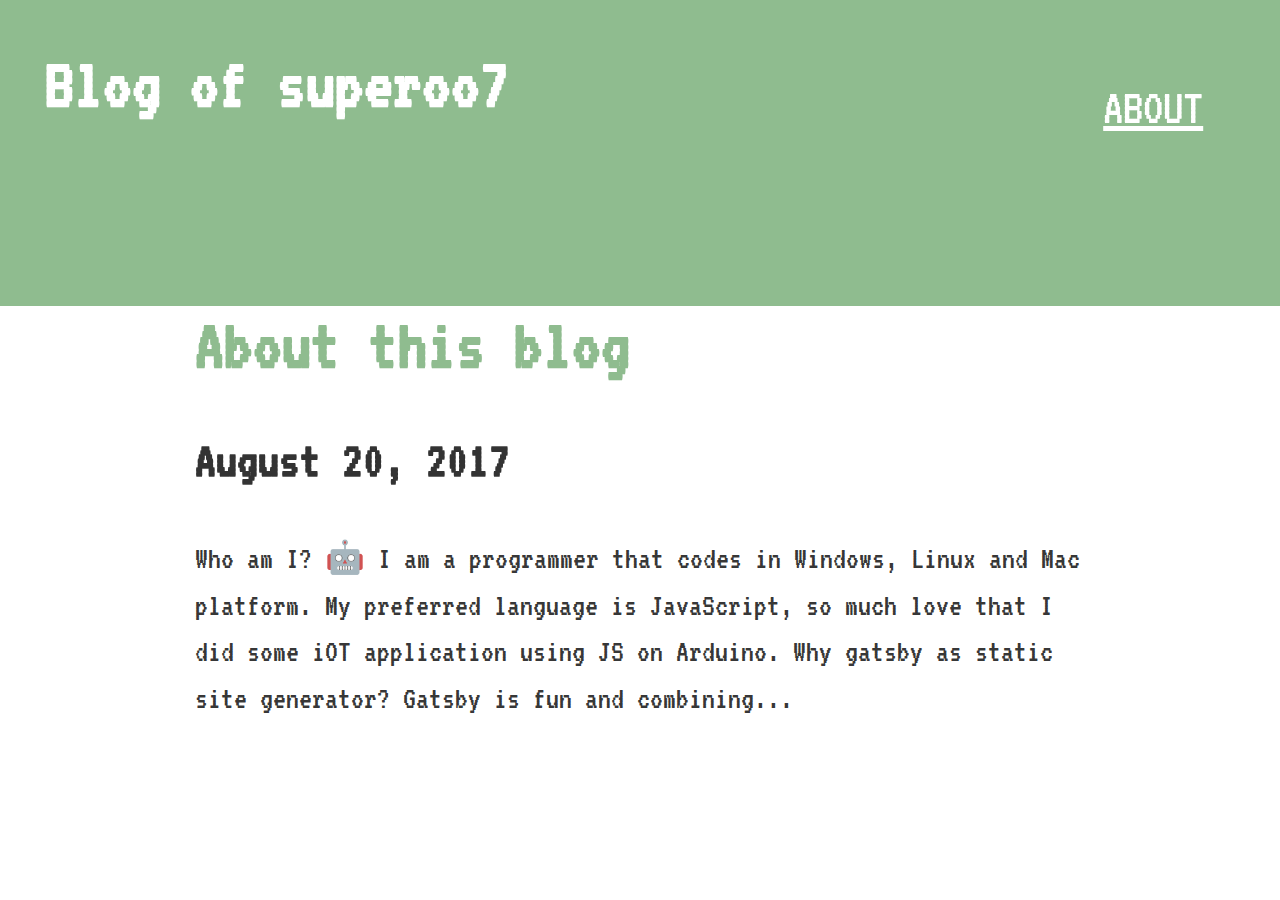
==== index.html @ 70a0e2b8 "Updates" ====
<!DOCTYPE html>
 <html><head><meta charset="utf-8"/><meta http-equiv="x-ua-compatible" content="ie=edge"/><meta name="viewport" content="width=device-width, initial-scale=1, shrink-to-fit=no"/><link rel="preload" href="/blog/component---src-layouts-index-js-1790a576e631fce3c8d0.js" as="script"/><link rel="preload" href="/blog/component---src-pages-index-js-84a867214e3322f7e95b.js" as="script"/><link rel="preload" href="/blog/path---index-4d4dc987bdd4b1d39ea0.js" as="script"/><link rel="preload" href="/blog/app-9da4e94b2292c7d22c8a.js" as="script"/><link rel="preload" href="/blog/commons-1cf1f6d0fa64b62a1200.js" as="script"/><script id="webpack-manifest">
            //<![CDATA[
            window.webpackManifest = {"15178676390636814000":"app-9da4e94b2292c7d22c8a.js","7065993314207131000":"component---src-templates-blog-post-js-73765a3620670270b588.js","10675719465928060000":"component---src-pages-404-js-4503918ea3a16cfcdb75.js","2345137460201621000":"component---src-pages-index-js-84a867214e3322f7e95b.js","14322157069435689000":"component---src-pages-page-2-js-5f4351749489750e9351.js","3954140758598355500":"path----557518bd178906f8d58a.js","6471627194575908000":"path---first-post-a84aa1a86367c696c76f.js","16647598582412890000":"path---404-a0e39f21c11f6a62c5ab.js","9347362237655822000":"path---index-4d4dc987bdd4b1d39ea0.js","8895130274310654000":"path---page-2-a0e39f21c11f6a62c5ab.js","11711201792954765000":"path---404-html-a0e39f21c11f6a62c5ab.js","7489246917808536000":"component---src-layouts-index-js-1790a576e631fce3c8d0.js"}
            //]]>
            </script><title data-react-helmet="true">Gatsby Default Starter</title><meta data-react-helmet="true" name="description" content="Sample"/><meta data-react-helmet="true" name="keywords" content="sample, something"/><script>
  !function(e,t,r){function n(){for(;d[0]&&"loaded"==d[0][f];)c=d.shift(),c[o]=!i.parentNode.insertBefore(c,i)}for(var s,a,c,d=[],i=e.scripts[0],o="onreadystatechange",f="readyState";s=r.shift();)a=e.createElement(t),"async"in i?(a.async=!1,e.head.appendChild(a)):i[f]?(d.push(a),a[o]=n):e.write("<"+t+' src="'+s+'" defer></'+t+">"),a.src=s}(document,"script",[
  "/blog/commons-1cf1f6d0fa64b62a1200.js","/blog/app-9da4e94b2292c7d22c8a.js","/blog/path---index-4d4dc987bdd4b1d39ea0.js","/blog/component---src-pages-index-js-84a867214e3322f7e95b.js","/blog/component---src-layouts-index-js-1790a576e631fce3c8d0.js"
])
  </script><style id="gatsby-inlined-css">@import url(https://fonts.googleapis.com/css?family=VT323);html{font-family:sans-serif;-ms-text-size-adjust:100%;-webkit-text-size-adjust:100%}body{margin:0}article,aside,details,figcaption,figure,footer,header,main,menu,nav,section,summary{display:block}audio,canvas,progress,video{display:inline-block}audio:not([controls]){display:none;height:0}progress{vertical-align:baseline}[hidden],template{display:none}a{background-color:transparent;-webkit-text-decoration-skip:objects}a:active,a:hover{outline-width:0}abbr[title]{border-bottom:none;text-decoration:underline;text-decoration:underline dotted}b,strong{font-weight:inherit;font-weight:bolder}dfn{font-style:italic}h1{font-size:2em;margin:.67em 0}mark{background-color:#ff0;color:#000}small{font-size:80%}sub,sup{font-size:75%;line-height:0;position:relative;vertical-align:baseline}sub{bottom:-.25em}sup{top:-.5em}img{border-style:none}svg:not(:root){overflow:hidden}code,kbd,pre,samp{font-family:monospace,monospace;font-size:1em}figure{margin:1em 40px}hr{box-sizing:content-box;height:0;overflow:visible}button,input,optgroup,select,textarea{font:inherit;margin:0}optgroup{font-weight:700}button,input{overflow:visible}button,select{text-transform:none}[type=reset],[type=submit],button,html [type=button]{-webkit-appearance:button}[type=button]::-moz-focus-inner,[type=reset]::-moz-focus-inner,[type=submit]::-moz-focus-inner,button::-moz-focus-inner{border-style:none;padding:0}[type=button]:-moz-focusring,[type=reset]:-moz-focusring,[type=submit]:-moz-focusring,button:-moz-focusring{outline:1px dotted ButtonText}fieldset{border:1px solid silver;margin:0 2px;padding:.35em .625em .75em}legend{box-sizing:border-box;color:inherit;display:table;max-width:100%;padding:0;white-space:normal}textarea{overflow:auto}[type=checkbox],[type=radio]{box-sizing:border-box;padding:0}[type=number]::-webkit-inner-spin-button,[type=number]::-webkit-outer-spin-button{height:auto}[type=search]{-webkit-appearance:textfield;outline-offset:-2px}[type=search]::-webkit-search-cancel-button,[type=search]::-webkit-search-decoration{-webkit-appearance:none}::-webkit-input-placeholder{color:inherit;opacity:.54}::-webkit-file-upload-button{-webkit-appearance:button;font:inherit}html{font:112.5%/1.45em georgia,serif;box-sizing:border-box;overflow-y:scroll}*,:after,:before{box-sizing:inherit}body{color:rgba(0,0,0,.8);font-family:georgia,serif;font-weight:400;word-wrap:break-word;font-kerning:normal;-moz-font-feature-settings:"kern","liga","clig","calt";-ms-font-feature-settings:"kern","liga","clig","calt";-webkit-font-feature-settings:"kern","liga","clig","calt";font-feature-settings:"kern","liga","clig","calt"}img{max-width:100%;margin:0 0 1.45rem;padding:0}h1{font-size:2.25rem}h1,h2{margin:0 0 1.45rem;padding:0;color:inherit;font-family:-apple-system,BlinkMacSystemFont,Segoe UI,Roboto,Oxygen,Ubuntu,Cantarell,Fira Sans,Droid Sans,Helvetica Neue,sans-serif;font-weight:700;text-rendering:optimizeLegibility;line-height:1.1}h2{font-size:1.62671rem}h3{font-size:1.38316rem}h3,h4{margin:0 0 1.45rem;padding:0;color:inherit;font-family:-apple-system,BlinkMacSystemFont,Segoe UI,Roboto,Oxygen,Ubuntu,Cantarell,Fira Sans,Droid Sans,Helvetica Neue,sans-serif;font-weight:700;text-rendering:optimizeLegibility;line-height:1.1}h4{font-size:1rem}h5{font-size:.85028rem}h5,h6{margin:0 0 1.45rem;padding:0;color:inherit;font-family:-apple-system,BlinkMacSystemFont,Segoe UI,Roboto,Oxygen,Ubuntu,Cantarell,Fira Sans,Droid Sans,Helvetica Neue,sans-serif;font-weight:700;text-rendering:optimizeLegibility;line-height:1.1}h6{font-size:.78405rem}hgroup{margin:0 0 1.45rem;padding:0}ol,ul{margin:0 0 1.45rem 1.45rem;padding:0;list-style-position:outside;list-style-image:none}dd,dl,figure,p{margin:0 0 1.45rem;padding:0}pre{padding:0;font-size:.85rem;line-height:1.42;background:rgba(0,0,0,.04);border-radius:3px;overflow:auto;word-wrap:normal;padding:1.45rem}pre,table{margin:0 0 1.45rem}table{padding:0;font-size:1rem;line-height:1.45rem;border-collapse:collapse;width:100%}fieldset{margin:0 0 1.45rem;padding:0}blockquote{margin:0 1.45rem 1.45rem;padding:0}form,iframe,noscript{margin:0 0 1.45rem;padding:0}hr{margin:0 0 calc(1.45rem - 1px);padding:0;background:rgba(0,0,0,.2);border:none;height:1px}address{margin:0 0 1.45rem;padding:0}b,dt,strong,th{font-weight:700}li{margin-bottom:0.725rem}ol li,ul li{padding-left:0}li>ol,li>ul{margin-left:1.45rem;margin-bottom:0.725rem;margin-top:0.725rem}blockquote :last-child,li :last-child,p :last-child{margin-bottom:0}li>p{margin-bottom:0.725rem}code,kbd,samp{font-size:.85rem;line-height:1.45rem}abbr,abbr[title],acronym{border-bottom:1px dotted rgba(0,0,0,.5);cursor:help}abbr[title]{text-decoration:none}td,th,thead{text-align:left}td,th{border-bottom:1px solid rgba(0,0,0,.12);font-feature-settings:"tnum";-moz-font-feature-settings:"tnum";-ms-font-feature-settings:"tnum";-webkit-font-feature-settings:"tnum";padding:.725rem .96667rem calc(.725rem - 1px)}td:first-child,th:first-child{padding-left:0}td:last-child,th:last-child{padding-right:0}code,tt{background-color:rgba(0,0,0,.04);border-radius:3px;font-family:SFMono-Regular,Consolas,Roboto Mono,Droid Sans Mono,Liberation Mono,Menlo,Courier,monospace;padding:0;padding-top:.2em;padding-bottom:.2em}pre code{background:none;line-height:1.42}code:after,code:before,tt:after,tt:before{letter-spacing:-.2em;content:" "}pre code:after,pre code:before,pre tt:after,pre tt:before{content:""}@media only screen and (max-width:480px){html{font-size:100%}}.header{background:#8fbc8f;color:#fff}.header__content{display:flex;justify-content:space-between;max-width:50rem;margin:0 auto;padding:1.4rem;flex-wrap:wrap}.header__title{margin:0;color:#fff;text-decoration:none}html{font-size:200%}h1,h2,h3,h4,h5,li,p,span{font-family:VT323,monospace}a{color:#8fbc8f;text-decoration:none}.boxed-view{background:#fff;display:flex;align-items:center;justify-content:center;width:100vw;height:100vh}.boxed-view--modal{background:hsla(0,0%,100%,.7);position:fixed;top:0;left:0;right:0;bottom:0}.boxed-view__box{background:#fff;padding:2.4rem;text-align:center;width:24rem}.button{background:#8fbc8f;border:none;color:#fff;cursor:pointer;font-size:1.6rem;line-height:1.2;margin-bottom:1.4rem;padding:1rem;text-transform:uppercase}.button--link{display:inline-block;text-decoration:none}.button--pill{background-color:transparent;border:1px solid #8fbc8f;color:#8fbc8f;padding:.3rem .8rem;margin:0 .7rem 0 0}.button--secondary{background-color:#f9f9f9;border:1px solid #ddd;color:#777}.button--link-style{padding:0;margin:0;text-transform:none}#about,.button--link-style{background:none;text-decoration:underline}#about{border:none;color:#fff}#close{color:#8fbc8f;text-decoration:underline}</style></head><body><div id="___gatsby"><div data-reactroot="" data-reactid="1" data-react-checksum="86844250"><!-- react-empty: 2 --><div class="header" data-reactid="3"><div class="header__content" data-reactid="4"><h1 style="margin:0;" data-reactid="5"><a class="header__title" href="/blog/" data-reactid="6">Blog of superoo7</a></h1><div data-reactid="7"><button type="button" class="button button--secondary" id="about" data-reactid="8"><p data-reactid="9">about</p></button><br data-reactid="10"/><!-- react-empty: 11 --></div></div></div><div style="margin:0 auto;max-width:960px;padding:0px 1.0875rem 1.45rem;padding-top:0;" data-reactid="12"><div class="blog-posts" data-reactid="13"><div class="blog-post-preview" data-reactid="14"><h1 data-reactid="15"><a href="/blog/first-post" data-reactid="16">About this blog</a></h1><h2 data-reactid="17">August 20, 2017</h2><p data-reactid="18">Who am I? 🤖 I am a programmer that codes in Windows, Linux and Mac platform. My preferred language is JavaScript, so much love that I did some iOT application using JS on Arduino. Why gatsby as static site generator? Gatsby is fun and combining...</p></div></div></div></div></div></body></html>
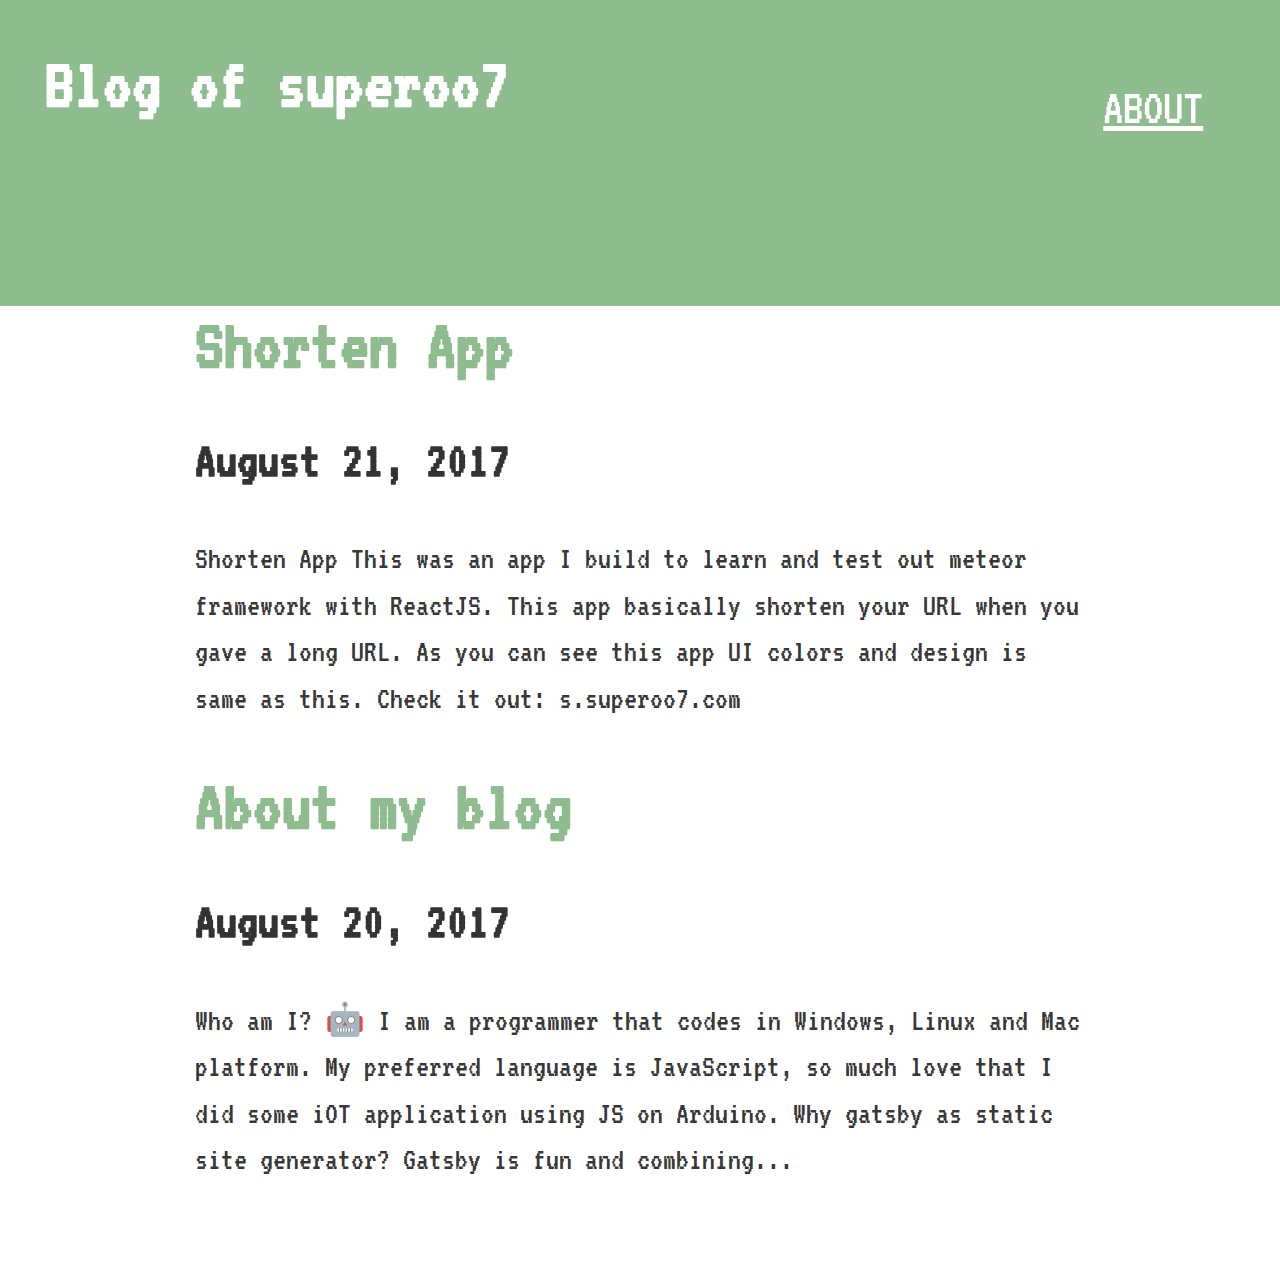
==== commit 92ba9e2b: "Updates" ====
--- a/index.html
+++ b/index.html
@@ -1,10 +1,10 @@
 <!DOCTYPE html>
- <html><head><meta charset="utf-8"/><meta http-equiv="x-ua-compatible" content="ie=edge"/><meta name="viewport" content="width=device-width, initial-scale=1, shrink-to-fit=no"/><link rel="preload" href="/blog/component---src-layouts-index-js-1790a576e631fce3c8d0.js" as="script"/><link rel="preload" href="/blog/component---src-pages-index-js-84a867214e3322f7e95b.js" as="script"/><link rel="preload" href="/blog/path---index-4d4dc987bdd4b1d39ea0.js" as="script"/><link rel="preload" href="/blog/app-9da4e94b2292c7d22c8a.js" as="script"/><link rel="preload" href="/blog/commons-1cf1f6d0fa64b62a1200.js" as="script"/><script id="webpack-manifest">
+ <html><head><meta charset="utf-8"/><meta http-equiv="x-ua-compatible" content="ie=edge"/><meta name="viewport" content="width=device-width, initial-scale=1, shrink-to-fit=no"/><link rel="preload" href="/blog/component---src-layouts-index-js-1790a576e631fce3c8d0.js" as="script"/><link rel="preload" href="/blog/component---src-pages-index-js-84a867214e3322f7e95b.js" as="script"/><link rel="preload" href="/blog/path---index-92fcee221702e83e996a.js" as="script"/><link rel="preload" href="/blog/app-fdd5d2bcc184e040e361.js" as="script"/><link rel="preload" href="/blog/commons-1cf1f6d0fa64b62a1200.js" as="script"/><script id="webpack-manifest">
             //<![CDATA[
-            window.webpackManifest = {"15178676390636814000":"app-9da4e94b2292c7d22c8a.js","7065993314207131000":"component---src-templates-blog-post-js-73765a3620670270b588.js","10675719465928060000":"component---src-pages-404-js-4503918ea3a16cfcdb75.js","2345137460201621000":"component---src-pages-index-js-84a867214e3322f7e95b.js","14322157069435689000":"component---src-pages-page-2-js-5f4351749489750e9351.js","3954140758598355500":"path----557518bd178906f8d58a.js","6471627194575908000":"path---first-post-a84aa1a86367c696c76f.js","16647598582412890000":"path---404-a0e39f21c11f6a62c5ab.js","9347362237655822000":"path---index-4d4dc987bdd4b1d39ea0.js","8895130274310654000":"path---page-2-a0e39f21c11f6a62c5ab.js","11711201792954765000":"path---404-html-a0e39f21c11f6a62c5ab.js","7489246917808536000":"component---src-layouts-index-js-1790a576e631fce3c8d0.js"}
+            window.webpackManifest = {"15178676390636814000":"app-fdd5d2bcc184e040e361.js","7065993314207131000":"component---src-templates-blog-post-js-73765a3620670270b588.js","10675719465928060000":"component---src-pages-404-js-4503918ea3a16cfcdb75.js","2345137460201621000":"component---src-pages-index-js-84a867214e3322f7e95b.js","14322157069435689000":"component---src-pages-page-2-js-5f4351749489750e9351.js","3954140758598355500":"path----557518bd178906f8d58a.js","5281097751375770000":"path---shorten-31e8339129cef637e0ca.js","6471627194575908000":"path---first-post-909bbff3c3c59558d277.js","16647598582412890000":"path---404-a0e39f21c11f6a62c5ab.js","9347362237655822000":"path---index-92fcee221702e83e996a.js","8895130274310654000":"path---page-2-a0e39f21c11f6a62c5ab.js","11711201792954765000":"path---404-html-a0e39f21c11f6a62c5ab.js","7489246917808536000":"component---src-layouts-index-js-1790a576e631fce3c8d0.js"}
             //]]>
             </script><title data-react-helmet="true">Gatsby Default Starter</title><meta data-react-helmet="true" name="description" content="Sample"/><meta data-react-helmet="true" name="keywords" content="sample, something"/><script>
   !function(e,t,r){function n(){for(;d[0]&&"loaded"==d[0][f];)c=d.shift(),c[o]=!i.parentNode.insertBefore(c,i)}for(var s,a,c,d=[],i=e.scripts[0],o="onreadystatechange",f="readyState";s=r.shift();)a=e.createElement(t),"async"in i?(a.async=!1,e.head.appendChild(a)):i[f]?(d.push(a),a[o]=n):e.write("<"+t+' src="'+s+'" defer></'+t+">"),a.src=s}(document,"script",[
-  "/blog/commons-1cf1f6d0fa64b62a1200.js","/blog/app-9da4e94b2292c7d22c8a.js","/blog/path---index-4d4dc987bdd4b1d39ea0.js","/blog/component---src-pages-index-js-84a867214e3322f7e95b.js","/blog/component---src-layouts-index-js-1790a576e631fce3c8d0.js"
+  "/blog/commons-1cf1f6d0fa64b62a1200.js","/blog/app-fdd5d2bcc184e040e361.js","/blog/path---index-92fcee221702e83e996a.js","/blog/component---src-pages-index-js-84a867214e3322f7e95b.js","/blog/component---src-layouts-index-js-1790a576e631fce3c8d0.js"
 ])
-  </script><style id="gatsby-inlined-css">@import url(https://fonts.googleapis.com/css?family=VT323);html{font-family:sans-serif;-ms-text-size-adjust:100%;-webkit-text-size-adjust:100%}body{margin:0}article,aside,details,figcaption,figure,footer,header,main,menu,nav,section,summary{display:block}audio,canvas,progress,video{display:inline-block}audio:not([controls]){display:none;height:0}progress{vertical-align:baseline}[hidden],template{display:none}a{background-color:transparent;-webkit-text-decoration-skip:objects}a:active,a:hover{outline-width:0}abbr[title]{border-bottom:none;text-decoration:underline;text-decoration:underline dotted}b,strong{font-weight:inherit;font-weight:bolder}dfn{font-style:italic}h1{font-size:2em;margin:.67em 0}mark{background-color:#ff0;color:#000}small{font-size:80%}sub,sup{font-size:75%;line-height:0;position:relative;vertical-align:baseline}sub{bottom:-.25em}sup{top:-.5em}img{border-style:none}svg:not(:root){overflow:hidden}code,kbd,pre,samp{font-family:monospace,monospace;font-size:1em}figure{margin:1em 40px}hr{box-sizing:content-box;height:0;overflow:visible}button,input,optgroup,select,textarea{font:inherit;margin:0}optgroup{font-weight:700}button,input{overflow:visible}button,select{text-transform:none}[type=reset],[type=submit],button,html [type=button]{-webkit-appearance:button}[type=button]::-moz-focus-inner,[type=reset]::-moz-focus-inner,[type=submit]::-moz-focus-inner,button::-moz-focus-inner{border-style:none;padding:0}[type=button]:-moz-focusring,[type=reset]:-moz-focusring,[type=submit]:-moz-focusring,button:-moz-focusring{outline:1px dotted ButtonText}fieldset{border:1px solid silver;margin:0 2px;padding:.35em .625em .75em}legend{box-sizing:border-box;color:inherit;display:table;max-width:100%;padding:0;white-space:normal}textarea{overflow:auto}[type=checkbox],[type=radio]{box-sizing:border-box;padding:0}[type=number]::-webkit-inner-spin-button,[type=number]::-webkit-outer-spin-button{height:auto}[type=search]{-webkit-appearance:textfield;outline-offset:-2px}[type=search]::-webkit-search-cancel-button,[type=search]::-webkit-search-decoration{-webkit-appearance:none}::-webkit-input-placeholder{color:inherit;opacity:.54}::-webkit-file-upload-button{-webkit-appearance:button;font:inherit}html{font:112.5%/1.45em georgia,serif;box-sizing:border-box;overflow-y:scroll}*,:after,:before{box-sizing:inherit}body{color:rgba(0,0,0,.8);font-family:georgia,serif;font-weight:400;word-wrap:break-word;font-kerning:normal;-moz-font-feature-settings:"kern","liga","clig","calt";-ms-font-feature-settings:"kern","liga","clig","calt";-webkit-font-feature-settings:"kern","liga","clig","calt";font-feature-settings:"kern","liga","clig","calt"}img{max-width:100%;margin:0 0 1.45rem;padding:0}h1{font-size:2.25rem}h1,h2{margin:0 0 1.45rem;padding:0;color:inherit;font-family:-apple-system,BlinkMacSystemFont,Segoe UI,Roboto,Oxygen,Ubuntu,Cantarell,Fira Sans,Droid Sans,Helvetica Neue,sans-serif;font-weight:700;text-rendering:optimizeLegibility;line-height:1.1}h2{font-size:1.62671rem}h3{font-size:1.38316rem}h3,h4{margin:0 0 1.45rem;padding:0;color:inherit;font-family:-apple-system,BlinkMacSystemFont,Segoe UI,Roboto,Oxygen,Ubuntu,Cantarell,Fira Sans,Droid Sans,Helvetica Neue,sans-serif;font-weight:700;text-rendering:optimizeLegibility;line-height:1.1}h4{font-size:1rem}h5{font-size:.85028rem}h5,h6{margin:0 0 1.45rem;padding:0;color:inherit;font-family:-apple-system,BlinkMacSystemFont,Segoe UI,Roboto,Oxygen,Ubuntu,Cantarell,Fira Sans,Droid Sans,Helvetica Neue,sans-serif;font-weight:700;text-rendering:optimizeLegibility;line-height:1.1}h6{font-size:.78405rem}hgroup{margin:0 0 1.45rem;padding:0}ol,ul{margin:0 0 1.45rem 1.45rem;padding:0;list-style-position:outside;list-style-image:none}dd,dl,figure,p{margin:0 0 1.45rem;padding:0}pre{padding:0;font-size:.85rem;line-height:1.42;background:rgba(0,0,0,.04);border-radius:3px;overflow:auto;word-wrap:normal;padding:1.45rem}pre,table{margin:0 0 1.45rem}table{padding:0;font-size:1rem;line-height:1.45rem;border-collapse:collapse;width:100%}fieldset{margin:0 0 1.45rem;padding:0}blockquote{margin:0 1.45rem 1.45rem;padding:0}form,iframe,noscript{margin:0 0 1.45rem;padding:0}hr{margin:0 0 calc(1.45rem - 1px);padding:0;background:rgba(0,0,0,.2);border:none;height:1px}address{margin:0 0 1.45rem;padding:0}b,dt,strong,th{font-weight:700}li{margin-bottom:0.725rem}ol li,ul li{padding-left:0}li>ol,li>ul{margin-left:1.45rem;margin-bottom:0.725rem;margin-top:0.725rem}blockquote :last-child,li :last-child,p :last-child{margin-bottom:0}li>p{margin-bottom:0.725rem}code,kbd,samp{font-size:.85rem;line-height:1.45rem}abbr,abbr[title],acronym{border-bottom:1px dotted rgba(0,0,0,.5);cursor:help}abbr[title]{text-decoration:none}td,th,thead{text-align:left}td,th{border-bottom:1px solid rgba(0,0,0,.12);font-feature-settings:"tnum";-moz-font-feature-settings:"tnum";-ms-font-feature-settings:"tnum";-webkit-font-feature-settings:"tnum";padding:.725rem .96667rem calc(.725rem - 1px)}td:first-child,th:first-child{padding-left:0}td:last-child,th:last-child{padding-right:0}code,tt{background-color:rgba(0,0,0,.04);border-radius:3px;font-family:SFMono-Regular,Consolas,Roboto Mono,Droid Sans Mono,Liberation Mono,Menlo,Courier,monospace;padding:0;padding-top:.2em;padding-bottom:.2em}pre code{background:none;line-height:1.42}code:after,code:before,tt:after,tt:before{letter-spacing:-.2em;content:" "}pre code:after,pre code:before,pre tt:after,pre tt:before{content:""}@media only screen and (max-width:480px){html{font-size:100%}}.header{background:#8fbc8f;color:#fff}.header__content{display:flex;justify-content:space-between;max-width:50rem;margin:0 auto;padding:1.4rem;flex-wrap:wrap}.header__title{margin:0;color:#fff;text-decoration:none}html{font-size:200%}h1,h2,h3,h4,h5,li,p,span{font-family:VT323,monospace}a{color:#8fbc8f;text-decoration:none}.boxed-view{background:#fff;display:flex;align-items:center;justify-content:center;width:100vw;height:100vh}.boxed-view--modal{background:hsla(0,0%,100%,.7);position:fixed;top:0;left:0;right:0;bottom:0}.boxed-view__box{background:#fff;padding:2.4rem;text-align:center;width:24rem}.button{background:#8fbc8f;border:none;color:#fff;cursor:pointer;font-size:1.6rem;line-height:1.2;margin-bottom:1.4rem;padding:1rem;text-transform:uppercase}.button--link{display:inline-block;text-decoration:none}.button--pill{background-color:transparent;border:1px solid #8fbc8f;color:#8fbc8f;padding:.3rem .8rem;margin:0 .7rem 0 0}.button--secondary{background-color:#f9f9f9;border:1px solid #ddd;color:#777}.button--link-style{padding:0;margin:0;text-transform:none}#about,.button--link-style{background:none;text-decoration:underline}#about{border:none;color:#fff}#close{color:#8fbc8f;text-decoration:underline}</style></head><body><div id="___gatsby"><div data-reactroot="" data-reactid="1" data-react-checksum="86844250"><!-- react-empty: 2 --><div class="header" data-reactid="3"><div class="header__content" data-reactid="4"><h1 style="margin:0;" data-reactid="5"><a class="header__title" href="/blog/" data-reactid="6">Blog of superoo7</a></h1><div data-reactid="7"><button type="button" class="button button--secondary" id="about" data-reactid="8"><p data-reactid="9">about</p></button><br data-reactid="10"/><!-- react-empty: 11 --></div></div></div><div style="margin:0 auto;max-width:960px;padding:0px 1.0875rem 1.45rem;padding-top:0;" data-reactid="12"><div class="blog-posts" data-reactid="13"><div class="blog-post-preview" data-reactid="14"><h1 data-reactid="15"><a href="/blog/first-post" data-reactid="16">About this blog</a></h1><h2 data-reactid="17">August 20, 2017</h2><p data-reactid="18">Who am I? 🤖 I am a programmer that codes in Windows, Linux and Mac platform. My preferred language is JavaScript, so much love that I did some iOT application using JS on Arduino. Why gatsby as static site generator? Gatsby is fun and combining...</p></div></div></div></div></div></body></html>+  </script><style id="gatsby-inlined-css">@import url(https://fonts.googleapis.com/css?family=VT323);html{font-family:sans-serif;-ms-text-size-adjust:100%;-webkit-text-size-adjust:100%}body{margin:0}article,aside,details,figcaption,figure,footer,header,main,menu,nav,section,summary{display:block}audio,canvas,progress,video{display:inline-block}audio:not([controls]){display:none;height:0}progress{vertical-align:baseline}[hidden],template{display:none}a{background-color:transparent;-webkit-text-decoration-skip:objects}a:active,a:hover{outline-width:0}abbr[title]{border-bottom:none;text-decoration:underline;text-decoration:underline dotted}b,strong{font-weight:inherit;font-weight:bolder}dfn{font-style:italic}h1{font-size:2em;margin:.67em 0}mark{background-color:#ff0;color:#000}small{font-size:80%}sub,sup{font-size:75%;line-height:0;position:relative;vertical-align:baseline}sub{bottom:-.25em}sup{top:-.5em}img{border-style:none}svg:not(:root){overflow:hidden}code,kbd,pre,samp{font-family:monospace,monospace;font-size:1em}figure{margin:1em 40px}hr{box-sizing:content-box;height:0;overflow:visible}button,input,optgroup,select,textarea{font:inherit;margin:0}optgroup{font-weight:700}button,input{overflow:visible}button,select{text-transform:none}[type=reset],[type=submit],button,html [type=button]{-webkit-appearance:button}[type=button]::-moz-focus-inner,[type=reset]::-moz-focus-inner,[type=submit]::-moz-focus-inner,button::-moz-focus-inner{border-style:none;padding:0}[type=button]:-moz-focusring,[type=reset]:-moz-focusring,[type=submit]:-moz-focusring,button:-moz-focusring{outline:1px dotted ButtonText}fieldset{border:1px solid silver;margin:0 2px;padding:.35em .625em .75em}legend{box-sizing:border-box;color:inherit;display:table;max-width:100%;padding:0;white-space:normal}textarea{overflow:auto}[type=checkbox],[type=radio]{box-sizing:border-box;padding:0}[type=number]::-webkit-inner-spin-button,[type=number]::-webkit-outer-spin-button{height:auto}[type=search]{-webkit-appearance:textfield;outline-offset:-2px}[type=search]::-webkit-search-cancel-button,[type=search]::-webkit-search-decoration{-webkit-appearance:none}::-webkit-input-placeholder{color:inherit;opacity:.54}::-webkit-file-upload-button{-webkit-appearance:button;font:inherit}html{font:112.5%/1.45em georgia,serif;box-sizing:border-box;overflow-y:scroll}*,:after,:before{box-sizing:inherit}body{color:rgba(0,0,0,.8);font-family:georgia,serif;font-weight:400;word-wrap:break-word;font-kerning:normal;-moz-font-feature-settings:"kern","liga","clig","calt";-ms-font-feature-settings:"kern","liga","clig","calt";-webkit-font-feature-settings:"kern","liga","clig","calt";font-feature-settings:"kern","liga","clig","calt"}img{max-width:100%;margin:0 0 1.45rem;padding:0}h1{font-size:2.25rem}h1,h2{margin:0 0 1.45rem;padding:0;color:inherit;font-family:-apple-system,BlinkMacSystemFont,Segoe UI,Roboto,Oxygen,Ubuntu,Cantarell,Fira Sans,Droid Sans,Helvetica Neue,sans-serif;font-weight:700;text-rendering:optimizeLegibility;line-height:1.1}h2{font-size:1.62671rem}h3{font-size:1.38316rem}h3,h4{margin:0 0 1.45rem;padding:0;color:inherit;font-family:-apple-system,BlinkMacSystemFont,Segoe UI,Roboto,Oxygen,Ubuntu,Cantarell,Fira Sans,Droid Sans,Helvetica Neue,sans-serif;font-weight:700;text-rendering:optimizeLegibility;line-height:1.1}h4{font-size:1rem}h5{font-size:.85028rem}h5,h6{margin:0 0 1.45rem;padding:0;color:inherit;font-family:-apple-system,BlinkMacSystemFont,Segoe UI,Roboto,Oxygen,Ubuntu,Cantarell,Fira Sans,Droid Sans,Helvetica Neue,sans-serif;font-weight:700;text-rendering:optimizeLegibility;line-height:1.1}h6{font-size:.78405rem}hgroup{margin:0 0 1.45rem;padding:0}ol,ul{margin:0 0 1.45rem 1.45rem;padding:0;list-style-position:outside;list-style-image:none}dd,dl,figure,p{margin:0 0 1.45rem;padding:0}pre{padding:0;font-size:.85rem;line-height:1.42;background:rgba(0,0,0,.04);border-radius:3px;overflow:auto;word-wrap:normal;padding:1.45rem}pre,table{margin:0 0 1.45rem}table{padding:0;font-size:1rem;line-height:1.45rem;border-collapse:collapse;width:100%}fieldset{margin:0 0 1.45rem;padding:0}blockquote{margin:0 1.45rem 1.45rem;padding:0}form,iframe,noscript{margin:0 0 1.45rem;padding:0}hr{margin:0 0 calc(1.45rem - 1px);padding:0;background:rgba(0,0,0,.2);border:none;height:1px}address{margin:0 0 1.45rem;padding:0}b,dt,strong,th{font-weight:700}li{margin-bottom:0.725rem}ol li,ul li{padding-left:0}li>ol,li>ul{margin-left:1.45rem;margin-bottom:0.725rem;margin-top:0.725rem}blockquote :last-child,li :last-child,p :last-child{margin-bottom:0}li>p{margin-bottom:0.725rem}code,kbd,samp{font-size:.85rem;line-height:1.45rem}abbr,abbr[title],acronym{border-bottom:1px dotted rgba(0,0,0,.5);cursor:help}abbr[title]{text-decoration:none}td,th,thead{text-align:left}td,th{border-bottom:1px solid rgba(0,0,0,.12);font-feature-settings:"tnum";-moz-font-feature-settings:"tnum";-ms-font-feature-settings:"tnum";-webkit-font-feature-settings:"tnum";padding:.725rem .96667rem calc(.725rem - 1px)}td:first-child,th:first-child{padding-left:0}td:last-child,th:last-child{padding-right:0}code,tt{background-color:rgba(0,0,0,.04);border-radius:3px;font-family:SFMono-Regular,Consolas,Roboto Mono,Droid Sans Mono,Liberation Mono,Menlo,Courier,monospace;padding:0;padding-top:.2em;padding-bottom:.2em}pre code{background:none;line-height:1.42}code:after,code:before,tt:after,tt:before{letter-spacing:-.2em;content:" "}pre code:after,pre code:before,pre tt:after,pre tt:before{content:""}@media only screen and (max-width:480px){html{font-size:100%}}.header{background:#8fbc8f;color:#fff}.header__content{display:flex;justify-content:space-between;max-width:50rem;margin:0 auto;padding:1.4rem;flex-wrap:wrap}.header__title{margin:0;color:#fff;text-decoration:none}html{font-size:200%}h1,h2,h3,h4,h5,li,p,span{font-family:VT323,monospace}a{color:#8fbc8f;text-decoration:none}.boxed-view{background:#fff;display:flex;align-items:center;justify-content:center;width:100vw;height:100vh}.boxed-view--modal{background:hsla(0,0%,100%,.7);position:fixed;top:0;left:0;right:0;bottom:0}.boxed-view__box{background:#fff;padding:2.4rem;text-align:center;width:24rem}.button{background:#8fbc8f;border:none;color:#fff;cursor:pointer;font-size:1.6rem;line-height:1.2;margin-bottom:1.4rem;padding:1rem;text-transform:uppercase}.button--link{display:inline-block;text-decoration:none}.button--pill{background-color:transparent;border:1px solid #8fbc8f;color:#8fbc8f;padding:.3rem .8rem;margin:0 .7rem 0 0}.button--secondary{background-color:#f9f9f9;border:1px solid #ddd;color:#777}.button--link-style{padding:0;margin:0;text-transform:none}#about,.button--link-style{background:none;text-decoration:underline}#about{border:none;color:#fff}#close{color:#8fbc8f;text-decoration:underline}</style></head><body><div id="___gatsby"><div data-reactroot="" data-reactid="1" data-react-checksum="1104263350"><!-- react-empty: 2 --><div class="header" data-reactid="3"><div class="header__content" data-reactid="4"><h1 style="margin:0;" data-reactid="5"><a class="header__title" href="/blog/" data-reactid="6">Blog of superoo7</a></h1><div data-reactid="7"><button type="button" class="button button--secondary" id="about" data-reactid="8"><p data-reactid="9">about</p></button><br data-reactid="10"/><!-- react-empty: 11 --></div></div></div><div style="margin:0 auto;max-width:960px;padding:0px 1.0875rem 1.45rem;padding-top:0;" data-reactid="12"><div class="blog-posts" data-reactid="13"><div class="blog-post-preview" data-reactid="14"><h1 data-reactid="15"><a href="/blog/shorten" data-reactid="16">Shorten App</a></h1><h2 data-reactid="17">August 21, 2017</h2><p data-reactid="18">Shorten App This was an app I build to learn and test out meteor framework with ReactJS. This app basically shorten your URL when you gave a long URL. As you can see this app UI colors and design is same as this. Check it out:  s.superoo7.com</p></div><div class="blog-post-preview" data-reactid="19"><h1 data-reactid="20"><a href="/blog/first-post" data-reactid="21">About my blog</a></h1><h2 data-reactid="22">August 20, 2017</h2><p data-reactid="23">Who am I? 🤖 I am a programmer that codes in Windows, Linux and Mac platform. My preferred language is JavaScript, so much love that I did some iOT application using JS on Arduino. Why gatsby as static site generator? Gatsby is fun and combining...</p></div></div></div></div></div></body></html>